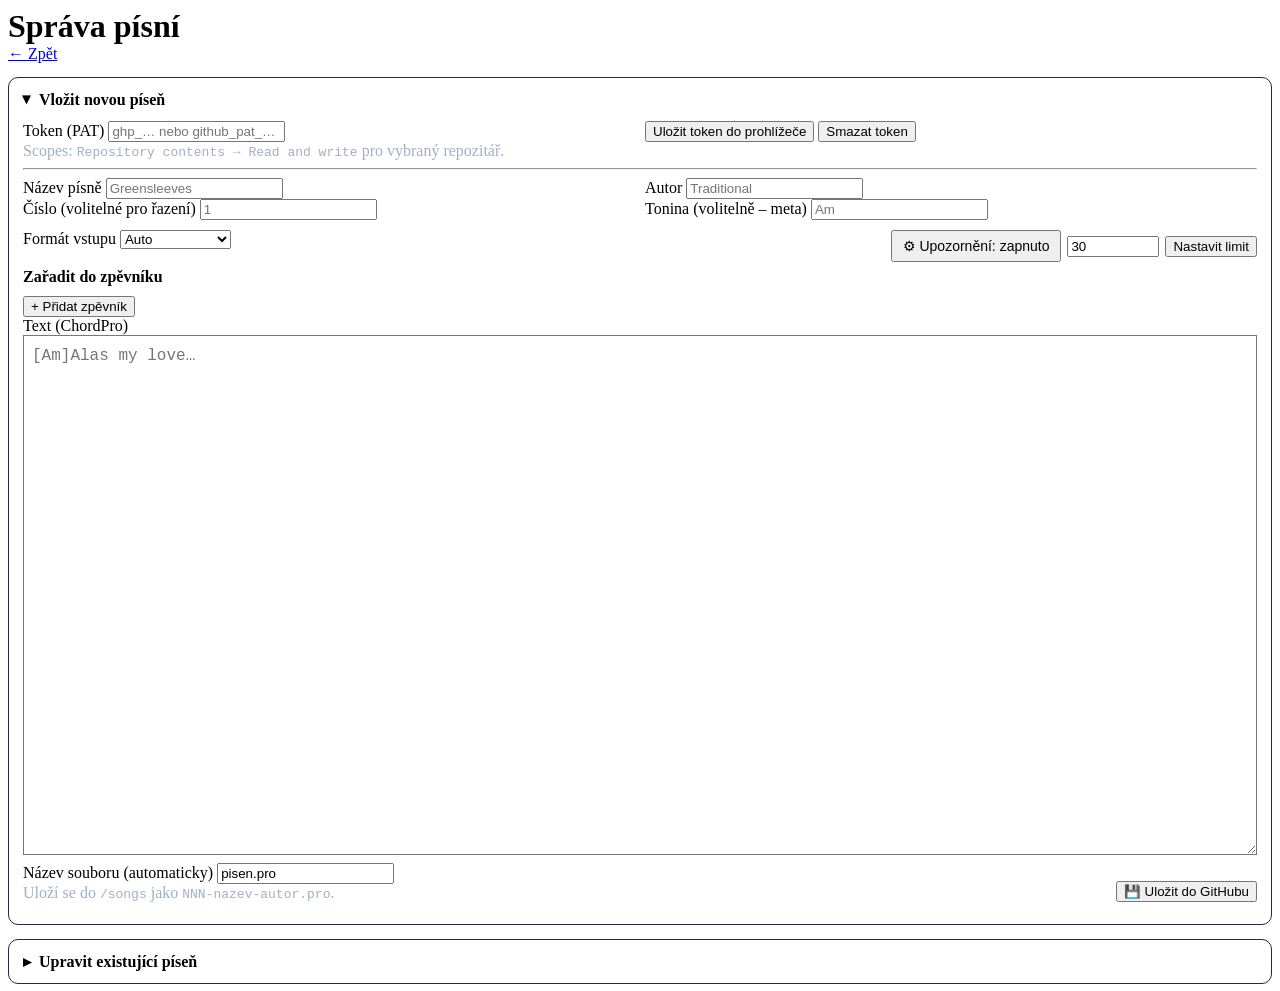
==== admin.html @ 29ba1ffc "Update admin.html" ====
<!doctype html>
<html lang="cs">
<head>
<meta charset="utf-8" />
<meta name="viewport" content="width=device-width, initial-scale=1" />
<title>Správa písní</title>
<link rel="stylesheet" href="/zpjevnicek/assets/style.css" />
<link rel="manifest" href="/zpjevnicek/manifest.webmanifest" />
<meta name="theme-color" content="#0f1729" />
<link rel="apple-touch-icon" href="/zpjevnicek/assets/icons/icon-192.png" />
<meta name="apple-mobile-web-app-capable" content="yes" />
<meta name="apple-mobile-web-app-title" content="Zpjěvníček" />

<style>
  .grid{display:grid;gap:10px}
  .two{grid-template-columns:1fr 1fr}
  .full{grid-column:1 / -1;}
  .note{color:#9fb0c7}
  .ok{color:#22c55e}
  .danger{background:#2b1b1b;border:1px solid #7f1d1d}
  .ghost{background:transparent;border:1px solid #273142}
  .list .item .muted{color:#9fb0c7}

  /* ---------- Editor s podtržením dlouhých řádků (mirror-based) ---------- */
  .editor, .editor textarea, .editor .marks, .editor .mirror{
    --ed-font: ui-monospace, SFMono-Regular, Menlo, monospace;
    --ed-size: 16px; --ed-line: 24px; --ed-pad: 8px;
    font-family: var(--ed-font); font-size: var(--ed-size); line-height: var(--ed-line);
    box-sizing: border-box; tab-size: 4;
  }
  .editor{ position:relative; overflow:hidden; }
  .editor textarea{
    width:100%; min-height:520px; resize:vertical; background:transparent; color:#fff;
    position:relative; z-index:1; padding: var(--ed-pad);
  }
  .marks{ position:absolute; inset:0; z-index:2; pointer-events:none; overflow:hidden; padding: var(--ed-pad); }
  .marks-content{ position:relative; min-height:100%; will-change: transform; }
  .mirror{ position:absolute; inset:0; padding: var(--ed-pad); white-space:pre-wrap; overflow-wrap:anywhere; visibility:hidden; z-index:-1; }
  .mark{ position:absolute; left:0; right:0; height:2px; background:#ef4444; border-radius:1px; }

  /* Ovládací prvky */
  #toggleMarks{ align-self:end; justify-self:end; padding:6px 10px; font-size:14px; }
  .limitCtl{ display:flex; gap:6px; align-items:center; justify-content:flex-end; }
  #limitVal{ width:84px; }

  /* ---------- Collapsibles ---------- */
  details.accordion{ border:1px solid #1f2b46; border-radius:10px; padding:0; margin-top:14px; background:var(--card); }
  details.accordion > summary{ list-style:none; cursor:pointer; padding:12px 14px; font-weight:600; display:flex; align-items:center; gap:8px; user-select:none; }
  details.accordion > summary::before{ content: '▸'; transition: transform .15s ease; display:inline-block; }
  details.accordion[open] > summary::before{ transform: rotate(90deg); }
  details.accordion .accordion-body{ padding: 0 14px 14px; }
  details.accordion .accordion-body > .card{ margin-top:12px; }
  details.accordion .accordion-body > .card:first-child{ margin-top:0; }

  /* ---------- Zpěvníky UI ---------- */
  .songbooks{ display:flex; flex-direction:column; gap:8px; }
  .songbook-row{ display:grid; grid-template-columns: 1fr 130px 40px; gap:8px; align-items:end; }
  .songbook-row input[type="number"]{ width:100%; }
  .songbook-row button{ height:36px; }
  .row-actions{ display:flex; gap:6px; }
  .chips{ display:flex; flex-wrap:wrap; gap:6px; }
  .chip{ padding:4px 8px; border:1px solid #273142; border-radius:999px; }
</style>
</head>

<body>
<div class="container">
  <div class="header">
    <h1 style="margin:0">Správa písní</h1>
    <a href="index.html">← Zpět</a>
  </div>

  <!-- ========== SEKCE 1: VLOŽIT NOVOU PÍSEŇ (COLLAPSIBLE) ========== -->
  <details class="accordion" open>
    <summary>Vložit novou píseň</summary>
    <div class="accordion-body">
      <div class="card">
        <div class="grid two">
          <label>Token (PAT)
            <input id="token" placeholder="ghp_… nebo github_pat_…" />
            <div class="note">Scopes: <code>Repository contents → Read and write</code> pro vybraný repozitář.</div>
          </label>
          <div>
            <button id="saveToken">Uložit token do prohlížeče</button>
            <button id="clearToken">Smazat token</button>
          </div>
        </div>

        <hr class="sep"/>

        <div class="grid two">
          <label>Název písně
            <input id="title" placeholder="Greensleeves" />
          </label>
          <label>Autor
            <input id="artist" placeholder="Traditional" />
          </label>
        </div>

        <div class="grid two">
          <label>Číslo (volitelné pro řazení)
            <input id="number" type="number" min="1" step="1" placeholder="1" />
          </label>
          <label>Tonina (volitelně – meta)
            <input id="key" placeholder="Am" />
          </label>
          <label>Formát vstupu
            <select id="fmt">
              <option value="auto" selected>Auto</option>
              <option value="chordpro">ChordPro</option>
              <option value="ug">Ultimate Guitar</option>
            </select>
          </label>
          <div class="limitCtl">
            <button id="toggleMarks">⚙ Upozornění: zapnuto</button>
            <input id="limitVal" type="number" min="10" max="200" step="1" />
            <button id="applyLimit" title="Nastavit hranici znaků">Nastavit limit</button>
          </div>
        </div>

        <!-- NOVÁ SEKCE: Zpěvníky pro NOVOU píseň -->
        <div class="full">
          <label style="display:block;margin:6px 0 4px;font-weight:600;">Zařadit do zpěvníku</label>
          <div class="songbooks" id="sbNewList"></div>
          <div class="row-actions" style="margin-top:6px;">
            <button id="sbNewAdd">+ Přidat zpěvník</button>
            <div class="chips note" id="sbNewHint"></div>
          </div>
          <!-- datalist pro našeptání existujících -->
          <datalist id="songbooksAll"></datalist>
        </div>

        <label class="full">Text (ChordPro)
          <div class="editor">
            <div id="marks" class="marks"><div id="marksContent" class="marks-content"></div></div>
            <textarea id="body" placeholder="[Am]Alas my love…"></textarea>
            <div id="mirror" class="mirror" aria-hidden="true"></div>
          </div>
        </label>

        <div class="grid two">
          <label>Název souboru (automaticky)
            <input id="filename" readonly />
            <div class="note">Uloží se do <code>/songs</code> jako <code>NNN-nazev-autor.pro</code>.</div>
          </label>
          <div style="display:flex;gap:8px;align-items:end;justify-content:flex-end">
            <button id="saveBtn">💾 Uložit do GitHubu</button>
          </div>
        </div>

        <div id="status" class="note" style="margin-top:8px"></div>
      </div>
    </div>
  </details>

  <!-- ========== SEKCE 2: UPRAVIT / SMAZAT PÍSEŇ (COLLAPSIBLE) ========== -->
  <details class="accordion">
    <summary>Upravit existující píseň</summary>
    <div class="accordion-body">
      <div class="card">
        <h2 style="margin:0 0 8px">Upravit existující píseň</h2>

        <div class="grid two">
          <label>Vyhledat (název nebo číslo)
            <input id="editSearch" placeholder="např. 'Greensleeves' nebo 12" />
          </label>
          <div style="align-self:end;justify-self:end">
            <button id="reloadIndex">↻ Načíst seznam písní</button>
          </div>
        </div>
        <div id="editResults" class="list" style="margin-top:8px"></div>

        <hr class="sep"/>

        <div class="grid two">
          <label>Název písně
            <input id="eTitle" />
          </label>
          <label>Autor
            <input id="eArtist" />
          </label>
        </div>

        <div class="grid two">
          <label>Číslo (volitelné)
            <input id="eNumber" type="number" min="1" step="1" />
          </label>
          <label>Tonina (meta)
            <input id="eKey" placeholder="Am" />
          </label>
        </div>

        <!-- NOVÁ SEKCE: Zpěvníky pro EDIT -->
        <div class="full">
          <label style="display:block;margin:6px 0 4px;font-weight:600;">Zařazení ve zpěvnících</label>
          <div class="songbooks" id="sbEditList"></div>
          <div class="row-actions" style="margin-top:6px;">
            <button id="sbEditAdd">+ Přidat zpěvník</button>
            <div class="chips note" id="sbEditHint"></div>
          </div>
        </div>

        <label class="full">Text (ChordPro)
          <div class="editor">
            <div id="editMarks" class="marks"><div id="editMarksContent" class="marks-content"></div></div>
            <textarea id="editBody" placeholder="[Am]Alas my love…"></textarea>
            <div id="editMirror" class="mirror" aria-hidden="true"></div>
          </div>
        </label>

        <div class="grid two">
          <label>Cesta v repozitáři
            <input id="editPath" readonly />
            <div class="note">Soubor se nepřejmenovává (zůstává původní). Pro přejmenování ulož novou píseň a starou případně smaž.</div>
          </label>
          <div style="display:flex;gap:8px;align-items:end;justify-content:flex-end">
            <button id="saveEditBtn">💾 Uložit změny</button>
            <button id="deleteEditBtn" class="danger">🗑 Smazat píseň</button>
          </div>
        </div>

        <div id="editStatus" class="note" style="margin-top:8px"></div>
      </div>
    </div>
  </details>
</div>

<script>
/* --------------------------- Pomocné elementy --------------------------- */
const qs = s => document.querySelector(s);
const statusEl = qs('#status');
const titleEl = qs('#title');
const artistEl = qs('#artist');
const numberEl = qs('#number');
const keyEl = qs('#key');
const bodyEl = qs('#body');
const filenameEl = qs('#filename');

const marksEl = document.getElementById('marks');
const marksContentEl = document.getElementById('marksContent');
const mirrorEl = document.getElementById('mirror');
const toggleMarksBtn = document.getElementById('toggleMarks');
const limitInput = document.getElementById('limitVal');
const applyLimitBtn = document.getElementById('applyLimit');

let rowLimit = Number(localStorage.getItem('row_limit') || '30');
limitInput.value = rowLimit;

const CHORD_BRACKETS_RE = /\[[^\]]*]/g;
let marksEnabled = true;

function slug(s){
  return (s||'').toLowerCase()
    .normalize('NFKD').replace(/[\u0300-\u036f]/g,'')
    .replace(/[^a-z0-9]+/g,'-').replace(/(^-|-$)/g,'');
}
function b64utf8(str){ return btoa(unescape(encodeURIComponent(str))); }
function status(msg, ok=false){
  statusEl.textContent = msg;
  statusEl.className = 'note' + (ok?' ok':'');
}
function computeFilename(){
  const n = numberEl.value ? String(numberEl.value).padStart(3,'0')+'-' : '';
  const t = slug(titleEl.value||'pisen');
  const a = slug(artistEl.value||'');
  filenameEl.value = `${n}${t}${a?'-'+a:''}.pro`;
}
['input','change'].forEach(ev=>{
  titleEl.addEventListener(ev, computeFilename);
  artistEl.addEventListener(ev, computeFilename);
  numberEl.addEventListener(ev, computeFilename);
});
computeFilename();

// token storage
const tokenEl = qs('#token');
const saved = localStorage.getItem('gh_pat');
if(saved) tokenEl.value = saved;
qs('#saveToken').onclick = ()=>{ localStorage.setItem('gh_pat', tokenEl.value.trim()); status('Token uložen.', true); };
qs('#clearToken').onclick = ()=>{ localStorage.removeItem('gh_pat'); tokenEl.value=''; status('Token smazán.', true); };

function detectRepo(){
  const host = location.host;
  const parts = location.pathname.split('/').filter(Boolean);
  const repo = parts.length? parts[0] : '';
  const user = host.includes('github.io') ? host.split('.')[0] : '';
  return {user, repo};
}

/* --------------------- zvýraznění dlouhých řádků ---------------------- */
function escapeHtml(s){ return s.replace(/[&<>]/g, m => ({'&':'&amp;','<':'&lt;','>':'&gt;'}[m])); }
function rebuildMarks(){
  if (!marksEnabled) {
    marksContentEl.innerHTML = '';
    marksContentEl.style.height = '0px';
    marksEl.style.display = 'none';
    return;
  }
  marksEl.style.display = '';
  const text = bodyEl.value.replace(/\r/g,'');
  const lines = text.split('\n');

  mirrorEl.innerHTML = '';
  for (let i=0;i<lines.length;i++){
    const span = document.createElement('span');
    span.className = 'line';
    span.innerHTML = lines[i].length ? escapeHtml(lines[i]) : ' ';
    mirrorEl.appendChild(span);
    if (i < lines.length-1) mirrorEl.appendChild(document.createElement('br'));
  }

  const overIdx = new Set();
  lines.forEach((L, i)=>{
    const visible = L.replace(CHORD_BRACKETS_RE, '');
    if (visible.length > rowLimit) overIdx.add(i);
  });

  marksContentEl.innerHTML = '';
  marksContentEl.style.height = mirrorEl.scrollHeight + 'px';
  const spans = mirrorEl.querySelectorAll('.line');
  spans.forEach((span, i)=>{
    if (!overIdx.has(i)) return;
    const top = span.offsetTop + span.offsetHeight - 2;
    const mark = document.createElement('div');
    mark.className = 'mark';
    mark.style.top = top + 'px';
    marksContentEl.appendChild(mark);
  });
}
bodyEl.addEventListener('scroll', ()=>{
  marksContentEl.style.transform = `translate(${-bodyEl.scrollLeft}px, ${-bodyEl.scrollTop}px)`;
  mirrorEl.scrollTop = bodyEl.scrollTop;
  mirrorEl.scrollLeft = bodyEl.scrollLeft;
});
['input','change','keyup'].forEach(ev => bodyEl.addEventListener(ev, rebuildMarks));
window.addEventListener('resize', rebuildMarks);
rebuildMarks();

toggleMarksBtn.addEventListener('click', ()=>{
  marksEnabled = !marksEnabled;
  toggleMarksBtn.textContent = marksEnabled ? '⚙ Upozornění: zapnuto' : '⚙ Upozornění: vypnuto';
  rebuildMarks();
});
applyLimitBtn.addEventListener('click', ()=>{
  const v = Number(limitInput.value);
  if (!Number.isFinite(v) || v < 1) return;
  rowLimit = v;
  localStorage.setItem('row_limit', String(rowLimit));
  rebuildMarks();
});

/* -------------------------- UG → ChordPro -------------------------- */
const CHORD_RE = /^(?:[A-H](?:#|b)?)(?:(?:maj|min|dim|aug|sus[24]?|add\d+|m|mi|moll|dur)(?:\d+)?)?(?:\d+)?(?:\/[A-H](?:#|b)?)?$/i;
function isChordishToken(tok) {
  if (!tok) return false;
  if (CHORD_RE.test(tok)) return true;
  if (/^[A-H]$/i.test(tok)) return true;
  if (/^\d{1,2}$/.test(tok)) return true;
  if (/^(N\.C\.|NC|x)$/i.test(tok)) return true;
  return false;
}
function looksLikeTab(line) {
  const t = line.trim();
  if (/^[eBGDAE]\|[-x\ds\s|]+$/.test(t)) return true;
  if (/-{3,}/.test(t)) return true;
  return false;
}
function isChordLine(line) {
  if (!line || !line.trim()) return false;
  if (looksLikeTab(line)) return false;
  const hasLongSpaces = / {2,}/.test(line);
  const rawParts = line.trim().split(/\s+/);
  let chordy = 0, ostatni = 0, totalLen = 0;
  for (const p of rawParts) {
    const clean = p.replace(/[|()·•.\u00B7]+/g, '').replace(/^-+|-+$/g, '');
    if (!clean) continue;
    totalLen += clean.length;
    if (isChordishToken(clean)) chordy++; else ostatni++;
  }
  if (chordy === 0) return false;
  const ratioOK = (ostatni === 0) || (chordy/(chordy+ostatni) >= 0.8);
  const avgLen = totalLen / Math.max(1,(chordy+ostatni));
  return ratioOK && (hasLongSpaces || avgLen <= 3);
}
function mergeChordAndLyrics(chordsLine, lyricLine){
  const pos = [];
  let i = 0;
  while (i < chordsLine.length){
    while (i < chordsLine.length && chordsLine[i] === ' ') i++;
    if (i >= chordsLine.length) break;
    const start = i;
    while (i < chordsLine.length && chordsLine[i] !== ' ') i++;
    const token = chordsLine.slice(start, i).replace(/[|()\-·•.]+/g, '');
    if (CHORD_RE.test(token)) pos.push({col:start, chord:token});
  }
  if (!pos.length) return lyricLine;
  let out = lyricLine;
  pos.sort((a,b)=>b.col-a.col).forEach(p=>{
    const idx = Math.min(Math.max(p.col, 0), out.length);
    out = out.slice(0, idx) + `[${p.chord}]` + out.slice(idx);
  });
  return out;
}
function ugToChordPro(text){
  let t = text.replace(/\r/g,'');
  t = t.replace(/\[ch\]\s*([^\[]+?)\s*\[\/ch\]/gi, (_m, g1) => `[${g1.trim()}]`);
  const lines = t.split('\n');
  const out = [];
  for (let i = 0; i < lines.length; i++){
    const L = lines[i];
    const sec = L.match(/^\s*(?:\[(verse|chorus|bridge|intro|outro|solo)\]|\((verse|chorus|bridge|intro|outro|solo)\))\s*$/i);
    if (sec) { out.push(`{comment: ${(sec[1]||sec[2]).toLowerCase()}}`); continue; }
    if (isChordLine(L) && i+1 < lines.length){
      out.push( mergeChordAndLyrics(L, lines[i+1] || '') );
      i++;
      continue;
    }
    out.push(L);
  }
  const compact=[]; let prevEmpty=false;
  for (const r of out){
    const empty=!r.trim();
    if (empty && prevEmpty) continue;
    compact.push(r);
    prevEmpty=empty;
  }
  return compact.join('\n');
}

/* ================== ZPĚVNÍKY – opakovatelné řádky ================== */
const sbNewList = document.getElementById('sbNewList');
const sbEditList = document.getElementById('sbEditList');
const sbNewAddBtn = document.getElementById('sbNewAdd');
const sbEditAddBtn = document.getElementById('sbEditAdd');
const sbNewHint = document.getElementById('sbNewHint');
const sbEditHint = document.getElementById('sbEditHint');
const datalistAll = document.getElementById('songbooksAll');

let ALL_SONGBOOKS = []; // naplní se ze songs.json (pokud obsahuje 'songbooks')

function renderSongbookRow(container, name='', num=''){
  const row = document.createElement('div');
  row.className = 'songbook-row';
  row.innerHTML = `
    <div>
      <input list="songbooksAll" class="sb-name" placeholder="Název zpěvníku" value="${escapeHtml(name)}" />
    </div>
    <div>
      <input class="sb-num" type="number" min="1" step="1" placeholder="číslo" value="${escapeHtml(String(num||''))}">
    </div>
    <div>
      <button type="button" class="ghost sb-del" title="Odebrat řádek">✕</button>
    </div>`;
  row.querySelector('.sb-del').onclick = ()=> container.removeChild(row);
  container.appendChild(row);
}
sbNewAddBtn.onclick = ()=> renderSongbookRow(sbNewList,'','');
sbEditAddBtn.onclick = ()=> renderSongbookRow(sbEditList,'','');

function collectSongbooks(container){
  const list = [];
  container.querySelectorAll('.songbook-row').forEach(row=>{
    const name = row.querySelector('.sb-name')?.value.trim();
    const num  = row.querySelector('.sb-num')?.value.trim();
    if (name && num) list.push({ name, number: Number(num) });
  });
  return list;
}
function setSongbookHint(el, arr){
  if (!arr || !arr.length){ el.innerHTML = ''; return; }
  el.innerHTML = arr.map(s=>`<span class="chip">${escapeHtml(s.name)} · ${escapeHtml(String(s.number))}</span>`).join('');
}
function fillDatalist(){
  datalistAll.innerHTML = Array.from(new Set(ALL_SONGBOOKS.map(s=>s.name)))
    .sort((a,b)=>a.localeCompare(b,'cs'))
    .map(n=>`<option value="${escapeHtml(n)}"></option>`).join('');
}

/* --------------------- SAVE – NOVÁ PÍSEŇ --------------------- */
document.getElementById('saveBtn').onclick = async () => {
  try {
    const { user, repo } = detectRepo();
    if (!user || !repo) return status('Nepodařilo se odvodit user/repo z URL. Ulož soubor ručně přes GitHub UI.');
    const token = (qs('#token').value || '').trim();
    if (!token) return status('Vlož prosím PAT token.');
    if (!titleEl.value.trim()) return status('Doplň název písně.');

    // vstupní text -> případně převod z UG
    let textBody = bodyEl.value.replace(/\r/g,'');
    const fmtSel = (document.getElementById('fmt')?.value) || 'auto';
    const looksUG = /\[ch\]/i.test(textBody) || textBody.split('\n').some(isChordLine);
    if (fmtSel === 'ug' || (fmtSel === 'auto' && looksUG)) textBody = ugToChordPro(textBody);

    // meta + songbooks -> ChordPro
    const lines = [];
    lines.push(`{title: ${titleEl.value.trim()}}`);
    if (artistEl.value.trim()) lines.push(`{artist: ${artistEl.value.trim()}}`);
    if (keyEl.value.trim())    lines.push(`{key: ${keyEl.value.trim()}}`);

    const sbArr = collectSongbooks(sbNewList);
    setSongbookHint(sbNewHint, sbArr);
for (const sb of sbArr){
  lines.push(`{book: ${sb.name} = ${sb.number}}`);
}


    lines.push('');
    lines.push(textBody);
    const content = lines.join('\n');

    const filename = filenameEl.value || 'pisen.pro';
    const path = `songs/${filename}`;

    status('Ukládám…');
    const putRes = await fetch(`https://api.github.com/repos/${user}/${repo}/contents/${encodeURIComponent(path)}`, {
      method: 'PUT',
      headers: { 'Authorization': `Bearer ${token}`, 'Accept': 'application/vnd.github+json' },
      body: JSON.stringify({
        message: `feat(song): add ${titleEl.value.trim()}`,
        content: b64utf8(content),
        branch: 'main'
      })
    });
    if (!putRes.ok){
      const t = await putRes.text();
      throw new Error(`GitHub API ${putRes.status}: ${t}`);
    }
    status('Hotovo! Soubor uložen do /songs.', true);

    // pokus o update data/songs.json (není-li generováno automaticky)
    await tryUpdateSongsJson({user,repo,token}, {
      file: path,
      title: titleEl.value.trim(),
      author: artistEl.value.trim(),
      number: numberEl.value ? Number(numberEl.value) : null,
      songbooks: sbArr
    });

  } catch(e){
    console.error(e);
    status('Chyba: ' + e.message);
  }
};

/* ====================== ÚPRAVY / DELETE – LOGIKA ====================== */
const editStatusEl = document.getElementById('editStatus');
function estatus(msg, ok=false){ editStatusEl.textContent = msg; editStatusEl.className = 'note' + (ok ? ' ok' : ''); }

const editSearchEl = document.getElementById('editSearch');
const editResultsEl = document.getElementById('editResults');
const eTitleEl = document.getElementById('eTitle');
const eArtistEl = document.getElementById('eArtist');
const eNumberEl = document.getElementById('eNumber');
const eKeyEl = document.getElementById('eKey');
const editBodyEl = document.getElementById('editBody');
const editPathEl = document.getElementById('editPath');
const saveEditBtn = document.getElementById('saveEditBtn');
const deleteEditBtn= document.getElementById('deleteEditBtn');
const reloadIndexBtn = document.getElementById('reloadIndex');

const editMarksEl = document.getElementById('editMarks');
const editMarksContentEl = document.getElementById('editMarksContent');
const editMirrorEl = document.getElementById('editMirror');
let SONG_INDEX_DATA = [];
let EDIT_SELECTED = null;
let editMarksEnabled = true;
let rowLimitEdit = Number(localStorage.getItem('row_limit') || '30');

async function loadSongsIndex(){
  try{
    const res = await fetch('data/songs.json', { cache: 'no-store' });
    if (!res.ok) throw new Error('Nelze načíst data/songs.json');
    SONG_INDEX_DATA = await res.json();

    // sběr seznamu zpěvníků (pokud už jsou v JSONu)
const acc = [];
for (const it of SONG_INDEX_DATA){
  // nový formát: books jako objekt { "Název": číslo, ... }
  if (it && it.books && typeof it.books === 'object'){
    for (const k of Object.keys(it.books)){
      acc.push({ name: k, number: it.books[k] });
    }
  }
  // zpětná kompatibilita: staré pole songbooks
  if (Array.isArray(it.songbooks)){
    for (const sb of it.songbooks){
      if (sb && sb.name) acc.push({name: sb.name, number: sb.number});
    }
  }
}
ALL_SONGBOOKS = acc;
fillDatalist();


    estatus('Seznam písní načten.', true);
  }catch(e){
    console.error(e);
    estatus('Chyba při načítání seznamu písní: ' + e.message);
  }
}
function searchSongs(q){
  if(!SONG_INDEX_DATA || !SONG_INDEX_DATA.length) return [];
  const s = (q||'').toLowerCase().trim();
  if(!s) return [];
  const asNum = Number(s);
  return SONG_INDEX_DATA.filter(item=>{
    const titleHit = (item.title||'').toLowerCase().includes(s);
    const numberHit = Number.isFinite(asNum) && ( (item.number|0) === asNum );
    return titleHit || numberHit;
  }).slice(0, 20);
}
function renderEditResults(list){
  if(!list.length){
    editResultsEl.innerHTML = '<div class="note">Nenalezeno.</div>';
    return;
  }
  editResultsEl.innerHTML = list.map(it=>{
    const num = (it.number!=null && it.number!=='') ? `${it.number} · ` : '';
    const author = it.author ? ` — <span class="muted">${it.author}</span>` : '';
    return `
    <div class="item" style="display:flex;justify-content:space-between;align-items:center;padding:6px 0;border-bottom:1px solid #1f2b46">
      <div>
        <div><b>${num}${it.title}</b>${author}</div>
        <div class="note" style="font-size:12px">${it.file || ''}</div>
      </div>
      <div><button class="ghost" data-load="${encodeURIComponent(it.id || it.file || it.title)}">Načíst</button></div>
    </div>`;
  }).join('');
  editResultsEl.querySelectorAll('button[data-load]').forEach(btn=>{
    btn.onclick = ()=>{
      const id = decodeURIComponent(btn.getAttribute('data-load'));
      const found = SONG_INDEX_DATA.find(s=> (s.id===id) || (s.file===id) || (s.title===id) );
      if(found) loadSongForEdit(found);
    };
  });
}
function parseChordProMetaAndBody(text){
  const lines = text.replace(/\r/g,'').split('\n');
  const meta = {};
  const body = [];
  const songbooks = []; // interně stále používáme pole {name, number}

  for(const L of lines){
    const m = L.match(/^\{(\w+)\s*:\s*(.*?)\s*\}$/);
    if (m){
      const key = m[1].toLowerCase();
      const val = m[2];

      if (key === 'book') {
        // nový formát: {book: Název = Číslo}
        const parts = val.split('=');
        const name = (parts[0]||'').trim();
        const num  = Number((parts[1]||'').trim());
        if (name && Number.isFinite(num)) songbooks.push({name, number:num});
      } else if (key === 'songbook') {
        // zpětná kompatibilita: {songbook: Název|Číslo}
        const tt = val.split('|');
        const name = (tt[0]||'').trim();
        const num  = Number((tt[1]||'').trim());
        if (name && Number.isFinite(num)) songbooks.push({name, number:num});
      } else {
        meta[key] = val;
      }
    } else {
      body.push(L);
    }
  }
  while(body.length && !body[0].trim()) body.shift();
  while(body.length && !body[body.length-1].trim()) body.pop();
  return { meta, body: body.join('\n'), songbooks };
}

async function loadSongForEdit(item){
  try{
    EDIT_SELECTED = item;
    estatus('Načítám soubor…');
    const res = await fetch(item.file, { cache: 'no-store' });
    if(!res.ok) throw new Error('Soubor nelze načíst: ' + item.file);
    const txt = await res.text();
    const { meta, body, songbooks } = parseChordProMetaAndBody(txt);

    eTitleEl.value = meta.title || item.title || '';
    eArtistEl.value = meta.artist || item.author || '';
    eNumberEl.value = Number.isFinite(+item.number) ? String(item.number) : (meta.number||'');
    eKeyEl.value = meta.key || '';
    editBodyEl.value = body;

    // zpěvníky – předvyplnit (z .pro má přednost)
    sbEditList.innerHTML = '';
   let sbSrc = (songbooks && songbooks.length) ? songbooks : [];
if (!sbSrc.length && item && item.books && typeof item.books === 'object'){
  sbSrc = Object.keys(item.books).map(name => ({ name, number: item.books[name] }));
}
if (!sbSrc.length && Array.isArray(item.songbooks)){
  sbSrc = item.songbooks;
}

    if (sbSrc.length){
      for (const s of sbSrc) renderSongbookRow(sbEditList, s.name, s.number);
    } else {
      // prázdný jeden řádek pro snadný start
      renderSongbookRow(sbEditList,'','');
    }
    setSongbookHint(sbEditHint, sbSrc);

    const path = (item.file && item.file.startsWith('songs/')) ? item.file : `songs/${(item.file||'').split('/').pop()}`;
    editPathEl.value = path;

    rebuildEditMarks();
    estatus('Soubor načten.', true);
  }catch(e){
    console.error(e);
    estatus('Chyba: ' + e.message);
  }
}
function buildChordProFromEditor(){
  const lines = [];
  if (eTitleEl.value.trim()) lines.push(`{title: ${eTitleEl.value.trim()}}`);
  if (eArtistEl.value.trim()) lines.push(`{artist: ${eArtistEl.value.trim()}}`);
  if (eKeyEl.value.trim())    lines.push(`{key: ${eKeyEl.value.trim()}}`);

  const sbArr = collectSongbooks(sbEditList);
  setSongbookHint(sbEditHint, sbArr);
 for (const sb of sbArr){
  lines.push(`{book: ${sb.name} = ${sb.number}}`);
}


  lines.push('');
  let body = editBodyEl.value.replace(/\r/g,'');
  lines.push(body);
  return { text: lines.join('\n'), songbooks: sbArr };
}

async function saveEditedSong(){
  try{
    if(!EDIT_SELECTED) return estatus('Nejprve vyber a načti píseň ze seznamu.');
    const { user, repo } = detectRepo();
    if (!user || !repo) return estatus('Nepodařilo se odvodit user/repo z URL.');
    const token = (document.querySelector('#token')?.value || localStorage.getItem('gh_pat') || '').trim();
    if (!token) return estatus('Chybí PAT token (zadej nahoře).');

    const path = editPathEl.value.trim();
    if (!path) return estatus('Chybí cesta k souboru.');

    estatus('Zjišťuji sha…');
    const metaRes = await fetch(`https://api.github.com/repos/${user}/${repo}/contents/${encodeURIComponent(path)}`, {
      headers: { 'Authorization': `Bearer ${token}`, 'Accept': 'application/vnd.github+json' }
    });
    if(!metaRes.ok){
      const t = await metaRes.text();
      throw new Error(`GitHub API (get sha) ${metaRes.status}: ${t}`);
    }
    const metaJson = await metaRes.json();
    const sha = metaJson.sha;

    const built = buildChordProFromEditor();

    estatus('Ukládám změny…');
    const putRes = await fetch(`https://api.github.com/repos/${user}/${repo}/contents/${encodeURIComponent(path)}`, {
      method: 'PUT',
      headers: { 'Authorization': `Bearer ${token}`, 'Accept': 'application/vnd.github+json' },
      body: JSON.stringify({
        message: `chore(song): edit ${eTitleEl.value.trim() || EDIT_SELECTED.title || path}`,
        content: b64utf8(built.text),
        branch: 'main',
        sha
      })
    });
    if(!putRes.ok){
      const t = await putRes.text();
      throw new Error(`GitHub API (save) ${putRes.status}: ${t}`);
    }
    estatus('Hotovo! Změny uloženy.', true);

    // pokus o update data/songs.json
    await tryUpdateSongsJson({user,repo,token}, {
      file: path,
      title: eTitleEl.value.trim(),
      author: eArtistEl.value.trim(),
      number: eNumberEl.value ? Number(eNumberEl.value) : null,
      songbooks: built.songbooks
    });

  }catch(e){
    console.error(e);
    estatus('Chyba: ' + e.message);
  }
}
async function deleteEditedSong(){
  try{
    if(!EDIT_SELECTED) return estatus('Nejprve vyber a načti píseň ze seznamu.');
    const { user, repo } = detectRepo();
    if (!user || !repo) return estatus('Nepodařilo se odvodit user/repo z URL.');
    const token = (document.querySelector('#token')?.value || localStorage.getItem('gh_pat') || '').trim();
    if (!token) return estatus('Chybí PAT token (zadej nahoře).');

    const path = editPathEl.value.trim();
    if (!path) return estatus('Chybí cesta k souboru.');

    const titleForConfirm = eTitleEl.value.trim() || EDIT_SELECTED.title || path;
    if (!confirm(`Opravdu smazat píseň: "${titleForConfirm}"?\nTento krok vytvoří commit smazání v repozitáři.`)){ return; }

    estatus('Zjišťuji sha pro smazání…');
    const metaRes = await fetch(`https://api.github.com/repos/${user}/${repo}/contents/${encodeURIComponent(path)}`, {
      headers: { 'Authorization': `Bearer ${token}`, 'Accept': 'application/vnd.github+json' }
    });
    if(!metaRes.ok){
      const t = await metaRes.text();
      throw new Error(`GitHub API (get sha) ${metaRes.status}: ${t}`);
    }
    const metaJson = await metaRes.json();
    const sha = metaJson.sha;

    estatus('Mažu soubor…');
    const delRes = await fetch(`https://api.github.com/repos/${user}/${repo}/contents/${encodeURIComponent(path)}`, {
      method: 'DELETE',
      headers: { 'Authorization': `Bearer ${token}`, 'Accept': 'application/vnd.github+json' },
      body: JSON.stringify({ message: `chore(song): delete ${titleForConfirm}`, sha, branch: 'main' })
    });
    if(!delRes.ok){
      const t = await delRes.text();
      throw new Error(`GitHub API (delete) ${delRes.status}: ${t}`);
    }

    EDIT_SELECTED = null;
    eTitleEl.value=''; eArtistEl.value=''; eNumberEl.value=''; eKeyEl.value='';
    editBodyEl.value=''; editPathEl.value='';
    sbEditList.innerHTML='';
    renderSongbookRow(sbEditList,'','');
    setSongbookHint(sbEditHint, []);

    rebuildEditMarks();
    estatus('Soubor byl smazán.', true);

    await loadSongsIndex();
    const q = editSearchEl.value;
    renderEditResults(searchSongs(q));
  }catch(e){
    console.error(e);
    estatus('Chyba: ' + e.message);
  }
}

/* ------------------- MARKS pro EDIT ------------------- */
function rebuildEditMarks(){
  if (!editMarksEnabled){
    editMarksContentEl.innerHTML = '';
    editMarksContentEl.style.height = '0px';
    editMarksEl.style.display = 'none';
    return;
  }
  editMarksEl.style.display = '';
  const text = editBodyEl.value.replace(/\r/g,'');
  const lines = text.split('\n');
  editMirrorEl.innerHTML = '';
  for (let i=0;i<lines.length;i++){
    const span = document.createElement('span');
    span.className = 'line';
    span.innerHTML = lines[i].length ? escapeHtml(lines[i]) : ' ';
    editMirrorEl.appendChild(span);
    if (i < lines.length-1) editMirrorEl.appendChild(document.createElement('br'));
  }
  const overIdx = new Set();
  lines.forEach((L, i)=>{
    const visible = L.replace(CHORD_BRACKETS_RE, '');
    if (visible.length > rowLimitEdit) overIdx.add(i);
  });
  editMarksContentEl.innerHTML = '';
  editMarksContentEl.style.height = editMirrorEl.scrollHeight + 'px';
  const spans = editMirrorEl.querySelectorAll('.line');
  spans.forEach((span, i)=>{
    if (!overIdx.has(i)) return;
    const top = span.offsetTop + span.offsetHeight - 2;
    const mark = document.createElement('div');
    mark.className = 'mark';
    mark.style.top = top + 'px';
    editMarksContentEl.appendChild(mark);
  });
}
editBodyEl.addEventListener('scroll', ()=>{
  editMarksContentEl.style.transform = `translate(${-editBodyEl.scrollLeft}px, ${-editBodyEl.scrollTop}px)`;
  editMirrorEl.scrollTop = editBodyEl.scrollTop;
  editMirrorEl.scrollLeft = editBodyEl.scrollLeft;
});
['input','change','keyup'].forEach(ev => editBodyEl.addEventListener(ev, rebuildEditMarks));
window.addEventListener('resize', rebuildEditMarks);

/* ------------------- Dráty UI (search) ------------------- */
let _searchTO=null;
editSearchEl.addEventListener('input', ()=>{
  clearTimeout(_searchTO);
  _searchTO = setTimeout(()=>{
    const q = editSearchEl.value;
    const res = searchSongs(q);
    renderEditResults(res);
  }, 120);
});
reloadIndexBtn.onclick = ()=> loadSongsIndex().then(()=>{
  const q = editSearchEl.value;
  renderEditResults(searchSongs(q));
});
saveEditBtn.onclick = saveEditedSong;
deleteEditBtn.onclick = deleteEditedSong;

/* ------------------- Načíst index při startu ------------------- */
loadSongsIndex();
function b64utf8_decode(b64){
  const bin = atob(b64.replace(/\n/g,''));
  const bytes = Uint8Array.from(bin, c => c.charCodeAt(0));
  return new TextDecoder('utf-8').decode(bytes);
}

/* ------------------- songs.json – update helper ------------------- */
async function tryUpdateSongsJson(ctx, patch){
  try{
    const path = 'data/songs.json';
    const getRes = await fetch(`https://api.github.com/repos/${ctx.user}/${ctx.repo}/contents/${encodeURIComponent(path)}`, {
      headers: { 'Authorization': `Bearer ${ctx.token}`, 'Accept': 'application/vnd.github+json' }
    });
    if (!getRes.ok) {
      console.warn('songs.json nedostupný nebo chráněný, přeskočeno.');
      return;
    }
    const json = await getRes.json();
    const sha = json.sha;
   const raw = b64utf8_decode(json.content);
    let arr = [];
    try{ arr = JSON.parse(raw); }catch(_){ arr = []; }

    const idx = arr.findIndex(x => x && x.file === patch.file);

    // připrav "books" jako objekt z interního pole {name, number}
    let booksObj = undefined;
    if (Array.isArray(patch.songbooks)){
      booksObj = {};
      for (const s of patch.songbooks){
        if (s && s.name && Number.isFinite(s.number)) booksObj[s.name] = s.number;
      }
    }

    if (idx >= 0){
      const prev = arr[idx];
      arr[idx] = {
        ...prev,
        id: patch.file,
        file: patch.file,
        title: patch.title || prev.title || '',
        author: patch.author || prev.author || '',
        number: (patch.number!=null) ? patch.number : (prev.number ?? null),
        type: prev.type || 'chordpro',
        // nový formát:
        books: (booksObj !== undefined) ? booksObj : (prev.books || prev.book || {})
      };
      // pro jistotu odstraníme staré pole:
      delete arr[idx].songbooks;
    } else {
      arr.push({
        id: patch.file,
        file: patch.file,
        title: patch.title || '',
        author: patch.author || '',
        number: (patch.number!=null) ? patch.number : null,
        type: 'chordpro',
        books: booksObj || {}
      });
    }

    const newContent = JSON.stringify(arr, null, 2);
    const putRes = await fetch(`https://api.github.com/repos/${ctx.user}/${ctx.repo}/contents/${encodeURIComponent(path)}`, {
      method: 'PUT',
      headers: { 'Authorization': `Bearer ${ctx.token}`, 'Accept': 'application/vnd.github+json' },
      body: JSON.stringify({
        message: `chore(index): update songs.json for ${patch.title || patch.file}`,
        content: b64utf8(newContent),
        branch: 'main',
        sha
      })
    });
    if (!putRes.ok){
      const t = await putRes.text();
      console.warn('Nepodařilo se zapsat songs.json:', t);
    }
  }catch(e){
    console.warn('songs.json update vynechán:', e.message);
  }
}

</script>

<script>
if ('serviceWorker' in navigator) {
  window.addEventListener('load', () => {
    navigator.serviceWorker.register('/zpjevnicek/sw.js', { scope: '/zpjevnicek/' })
      .then(r => console.log('Zpjěvníček SW scope:', r.scope))
      .catch(console.error);
  });
}
</script>
</body>
</html>
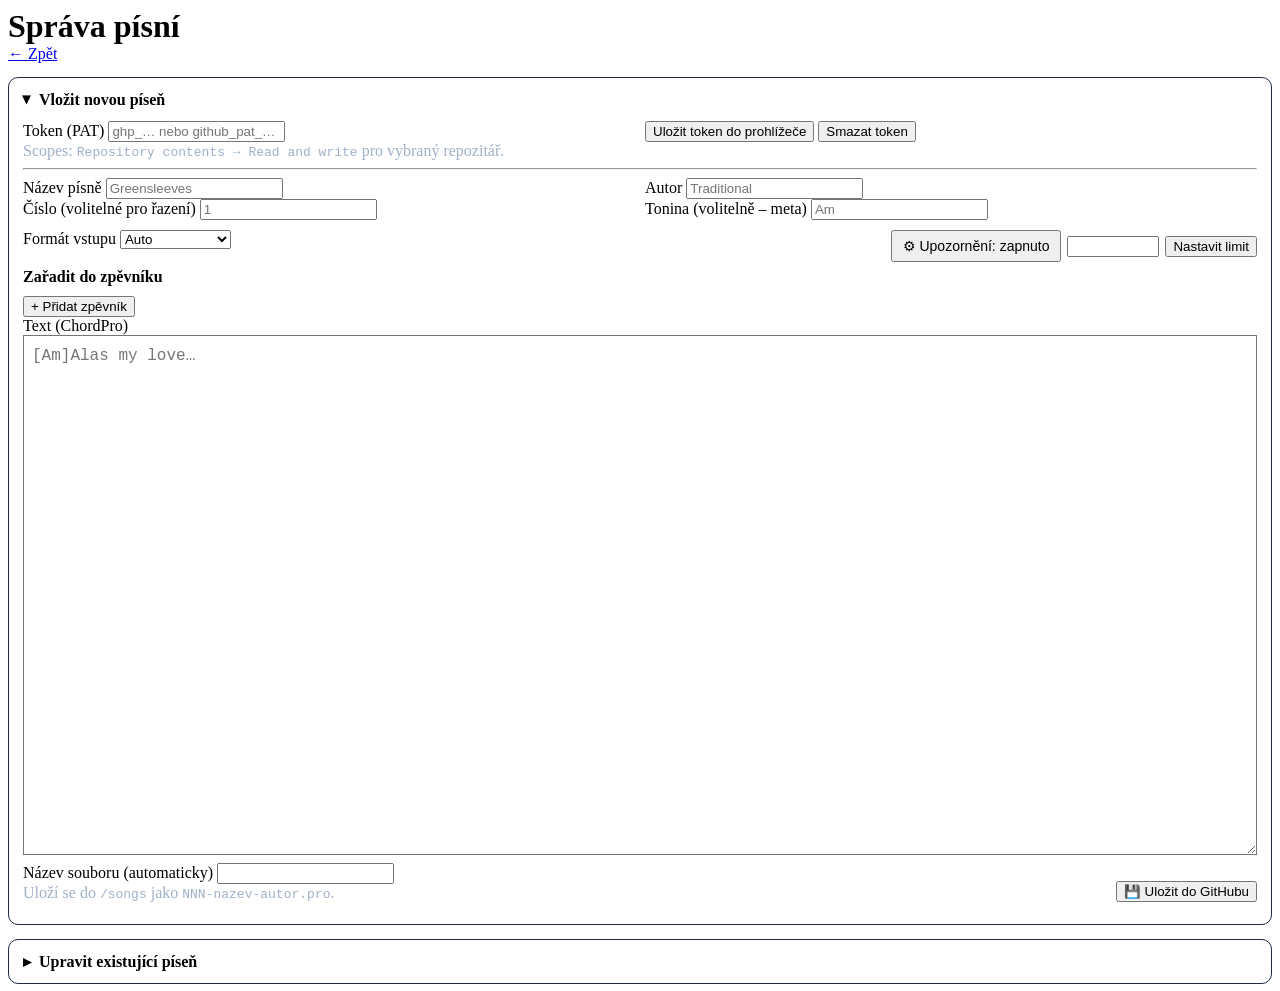
==== commit 57908858: "Update admin.html" ====
--- a/admin.html
+++ b/admin.html
@@ -941,6 +941,22 @@
 
     if (idx >= 0){
       const prev = arr[idx];
+
+      // připrav "books" jako objekt z interního pole {name, number}
+      let booksObj = undefined;
+      if (Array.isArray(patch.songbooks)){
+        booksObj = {};
+        for (const s of patch.songbooks){
+          if (s && s.name && Number.isFinite(s.number)) booksObj[s.name] = s.number;
+        }
+      }
+
+      // SLUČOVÁNÍ: nesmaž dřívější zařazení – spoj staré a nové
+      const mergedBooks =
+        (booksObj !== undefined)
+          ? { ...(prev.books || {}), ...booksObj }
+          : (prev.books || {});
+
       arr[idx] = {
         ...prev,
         id: patch.file,
@@ -949,12 +965,29 @@
         author: patch.author || prev.author || '',
         number: (patch.number!=null) ? patch.number : (prev.number ?? null),
         type: prev.type || 'chordpro',
-        // nový formát:
-        books: (booksObj !== undefined) ? booksObj : (prev.books || prev.book || {})
+        books: mergedBooks
       };
-      // pro jistotu odstraníme staré pole:
-      delete arr[idx].songbooks;
+      delete arr[idx].songbooks; // uklid starého formátu
     } else {
+      // nový záznam – ulož vše, co máme
+      let booksObj = {};
+      if (Array.isArray(patch.songbooks)){
+        for (const s of patch.songbooks){
+          if (s && s.name && Number.isFinite(s.number)) booksObj[s.name] = s.number;
+        }
+      }
+      arr.push({
+        id: patch.file,
+        file: patch.file,
+        title: patch.title || '',
+        author: patch.author || '',
+        number: (patch.number!=null) ? patch.number : null,
+        type: 'chordpro',
+        books: booksObj
+      });
+    }
+
+    else {
       arr.push({
         id: patch.file,
         file: patch.file,
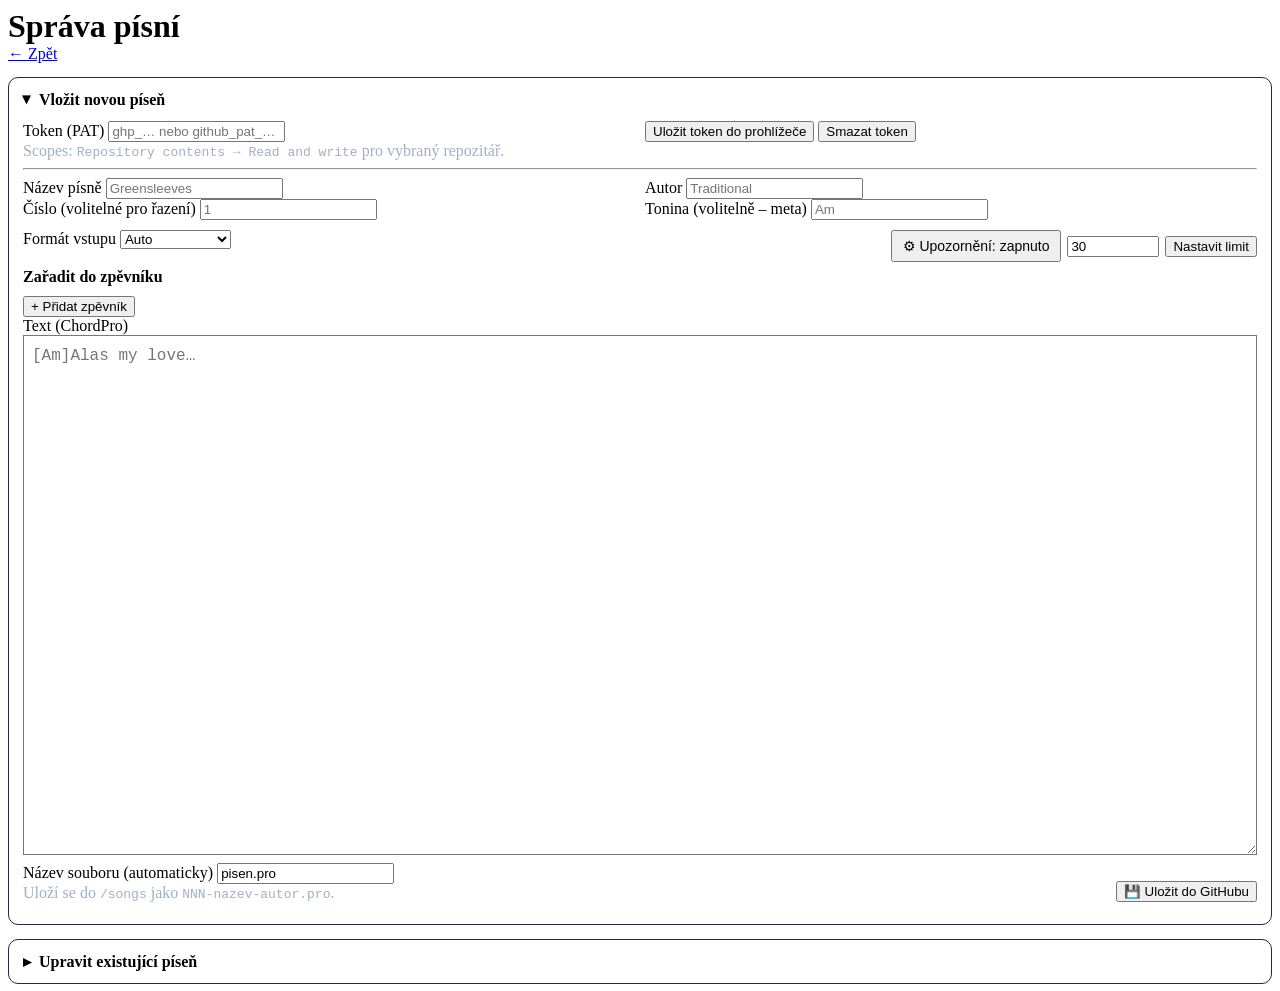
==== commit 0597429b: "Update admin.html" ====
--- a/admin.html
+++ b/admin.html
@@ -987,17 +987,6 @@
       });
     }
 
-    else {
-      arr.push({
-        id: patch.file,
-        file: patch.file,
-        title: patch.title || '',
-        author: patch.author || '',
-        number: (patch.number!=null) ? patch.number : null,
-        type: 'chordpro',
-        books: booksObj || {}
-      });
-    }
 
     const newContent = JSON.stringify(arr, null, 2);
     const putRes = await fetch(`https://api.github.com/repos/${ctx.user}/${ctx.repo}/contents/${encodeURIComponent(path)}`, {
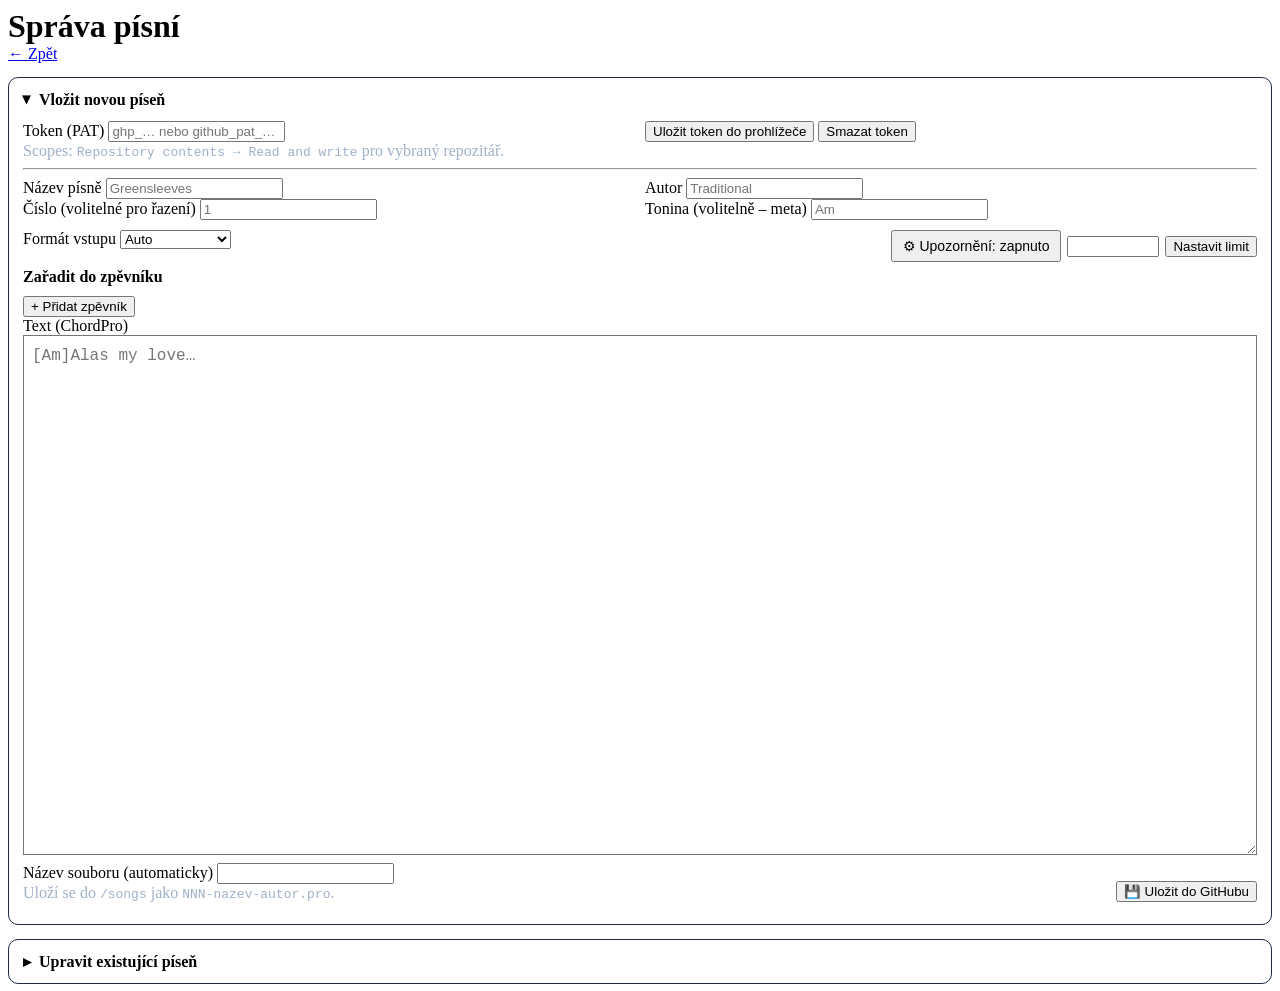
==== commit 72e9ae93: "Update admin.html" ====
--- a/admin.html
+++ b/admin.html
@@ -924,9 +924,17 @@
     }
     const json = await getRes.json();
     const sha = json.sha;
-   const raw = b64utf8_decode(json.content);
-    let arr = [];
-    try{ arr = JSON.parse(raw); }catch(_){ arr = []; }
+    const raw = b64utf8_decode(json.content);
+
+    let arr;
+    try{
+      const parsed = JSON.parse(raw);
+      if (!Array.isArray(parsed)) throw new Error('songs.json není pole');
+      arr = parsed;
+    }catch(err){
+      console.warn('songs.json nelze parsovat, update přeskočen:', err.message);
+      return;
+    }
 
     const idx = arr.findIndex(x => x && x.file === patch.file);
 
@@ -939,23 +947,8 @@
       }
     }
 
-    if (idx >= 0){
-      const prev = arr[idx];
-
-      // připrav "books" jako objekt z interního pole {name, number}
-      let booksObj = undefined;
-      if (Array.isArray(patch.songbooks)){
-        booksObj = {};
-        for (const s of patch.songbooks){
-          if (s && s.name && Number.isFinite(s.number)) booksObj[s.name] = s.number;
-        }
-      }
-
-      // SLUČOVÁNÍ: nesmaž dřívější zařazení – spoj staré a nové
-      const mergedBooks =
-        (booksObj !== undefined)
-          ? { ...(prev.books || {}), ...booksObj }
-          : (prev.books || {});
+      // Vstup ze songbook editoru je brán jako zdroj pravdy (může být i prázdný pro odebrání)
+      const mergedBooks = (booksObj !== undefined) ? booksObj : (prev.books || {});
 
       arr[idx] = {
         ...prev,
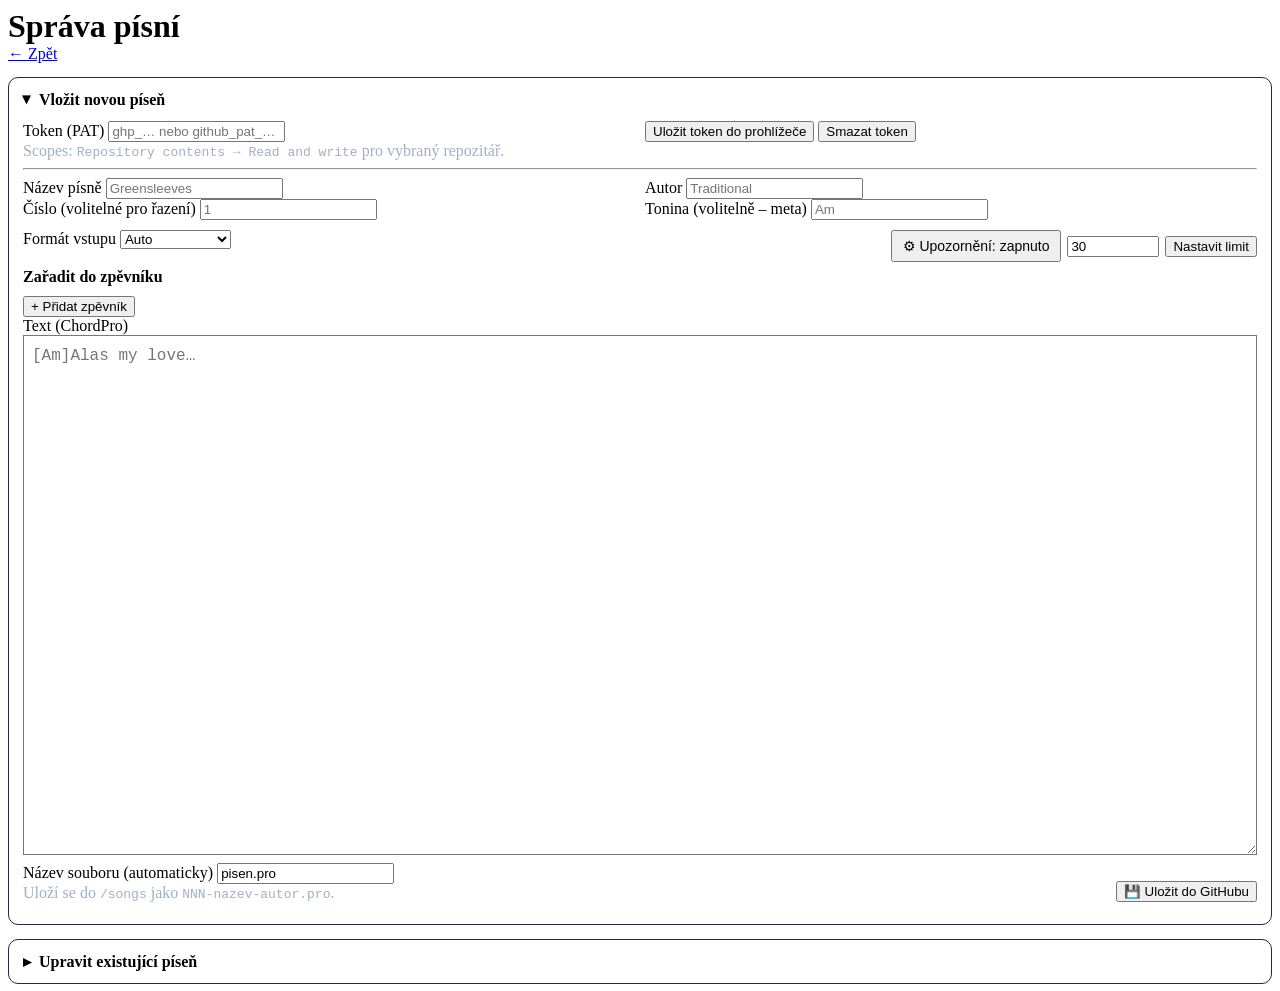
==== commit e70eeafa: "Update admin.html" ====
--- a/admin.html
+++ b/admin.html
@@ -946,7 +946,8 @@
         if (s && s.name && Number.isFinite(s.number)) booksObj[s.name] = s.number;
       }
     }
-
+    if (idx >= 0){
+      const prev = arr[idx] || {};
       // Vstup ze songbook editoru je brán jako zdroj pravdy (může být i prázdný pro odebrání)
       const mergedBooks = (booksObj !== undefined) ? booksObj : (prev.books || {});
 
@@ -963,12 +964,7 @@
       delete arr[idx].songbooks; // uklid starého formátu
     } else {
       // nový záznam – ulož vše, co máme
-      let booksObj = {};
-      if (Array.isArray(patch.songbooks)){
-        for (const s of patch.songbooks){
-          if (s && s.name && Number.isFinite(s.number)) booksObj[s.name] = s.number;
-        }
-      }
+         const newBooks = booksObj !== undefined ? booksObj : {};
       arr.push({
         id: patch.file,
         file: patch.file,
@@ -976,7 +972,7 @@
         author: patch.author || '',
         number: (patch.number!=null) ? patch.number : null,
         type: 'chordpro',
-        books: booksObj
+        books: newBooks
       });
     }
 
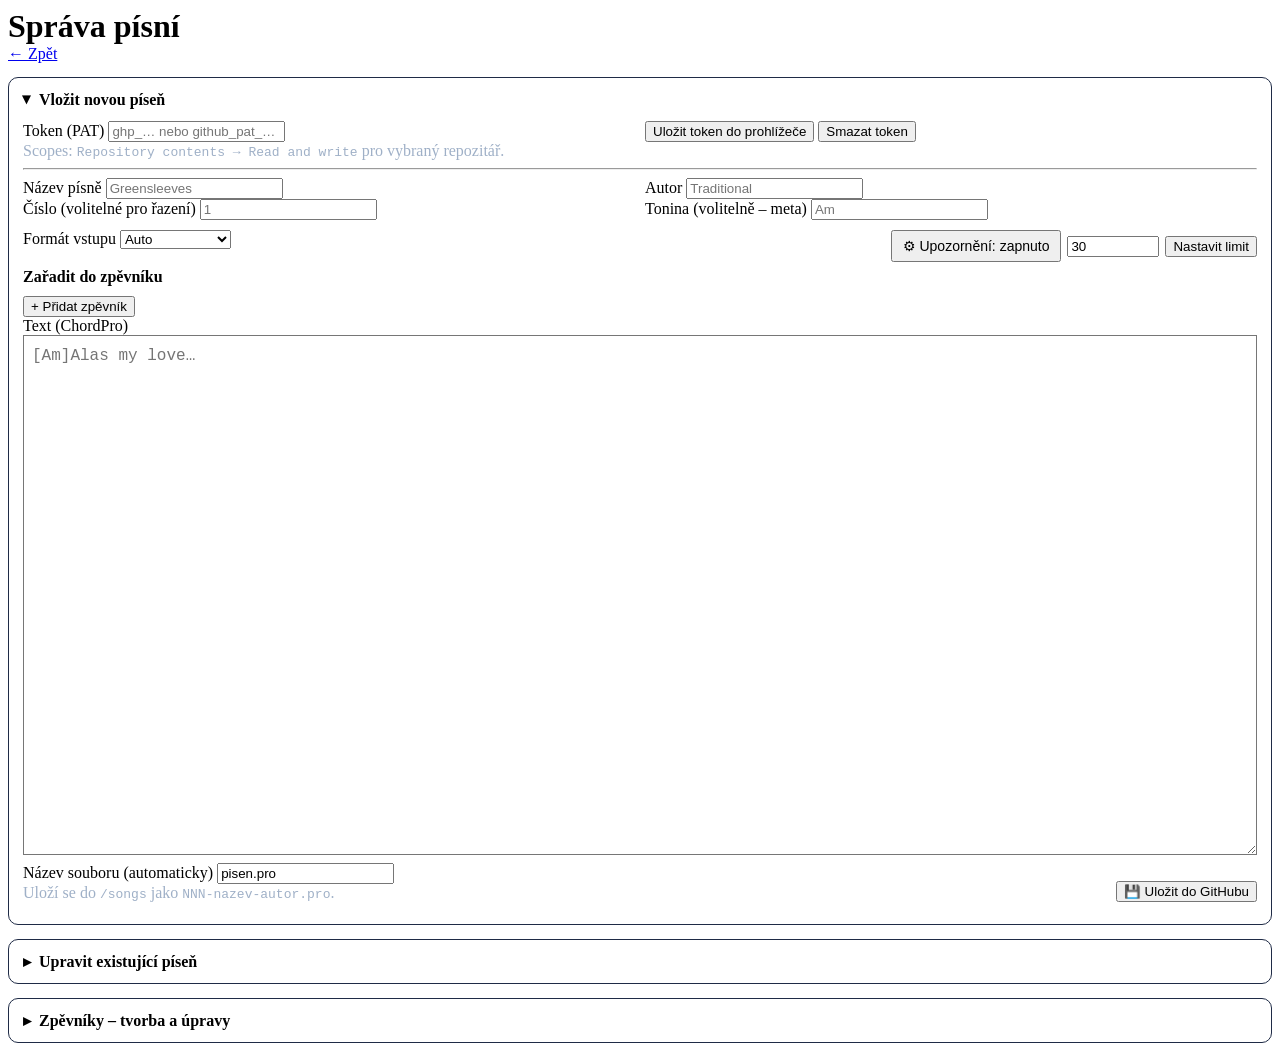
==== commit 007962e0: "Update admin.html" ====
--- a/admin.html
+++ b/admin.html
@@ -60,6 +60,10 @@
   .row-actions{ display:flex; gap:6px; }
   .chips{ display:flex; flex-wrap:wrap; gap:6px; }
   .chip{ padding:4px 8px; border:1px solid #273142; border-radius:999px; }
+   .sb-manage-list .item{ display:grid; grid-template-columns: 80px 1fr 80px 36px 36px; gap:8px; align-items:center; padding:6px 0; border-bottom:1px solid #1f2b46; }
+  .sb-manage-list .item:last-child{ border-bottom:none; }
+  .sb-manage-num{ width:100%; }
+  .sb-manage-order{ display:flex; gap:4px; }
 </style>
 </head>
 
@@ -220,6 +224,47 @@
         </div>
 
         <div id="editStatus" class="note" style="margin-top:8px"></div>
+      </div>
+    </div>
+  </details>
+  
+  <!-- ========== SEKCE 3: SPRÁVA ZPĚVNÍKŮ (COLLAPSIBLE) ========== -->
+  <details class="accordion">
+    <summary>Zpěvníky – tvorba a úpravy</summary>
+    <div class="accordion-body">
+      <div class="card">
+        <h2 style="margin:0 0 8px">Spravovat zpěvník</h2>
+
+        <div class="grid two">
+          <label>Vybrat existující zpěvník
+            <select id="sbManageSelect"></select>
+          </label>
+          <div class="row-actions" style="align-self:end;justify-self:end">
+            <button id="sbManageLoad">Načíst</button>
+            <button id="sbManageClear" class="ghost">Vyčistit</button>
+          </div>
+        </div>
+
+        <label>Název zpěvníku
+          <input id="sbManageName" placeholder="Zpjěvníček 2" />
+        </label>
+
+        <div class="grid two">
+          <label>Vyhledat píseň pro přidání
+            <input id="sbManageSearch" placeholder="název nebo číslo" />
+          </label>
+          <div class="note" style="align-self:end">Přidej kliknutím na „+“ nebo přetřiď pomocí šipek.</div>
+        </div>
+        <div id="sbManageSearchResults" class="list" style="margin-top:6px"></div>
+
+        <h3 style="margin:12px 0 4px">Písně ve zpěvníku</h3>
+        <div id="sbManageList" class="sb-manage-list"></div>
+        <div class="row-actions" style="margin-top:8px; justify-content:space-between;">
+          <button id="sbManageReindex" class="ghost">Přečíslovat podle pořadí</button>
+          <button id="sbManageSave">💾 Uložit zpěvník</button>
+        </div>
+
+        <div id="sbManageStatus" class="note" style="margin-top:6px"></div>
       </div>
     </div>
   </details>
@@ -435,9 +480,21 @@
 const sbNewHint = document.getElementById('sbNewHint');
 const sbEditHint = document.getElementById('sbEditHint');
 const datalistAll = document.getElementById('songbooksAll');
+  
+const sbManageSelect = document.getElementById('sbManageSelect');
+const sbManageLoadBtn = document.getElementById('sbManageLoad');
+const sbManageClearBtn = document.getElementById('sbManageClear');
+const sbManageNameEl = document.getElementById('sbManageName');
+const sbManageSearchEl = document.getElementById('sbManageSearch');
+const sbManageSearchResultsEl = document.getElementById('sbManageSearchResults');
+const sbManageListEl = document.getElementById('sbManageList');
+const sbManageSaveBtn = document.getElementById('sbManageSave');
+const sbManageStatusEl = document.getElementById('sbManageStatus');
+const sbManageReindexBtn = document.getElementById('sbManageReindex');
 
 let ALL_SONGBOOKS = []; // naplní se ze songs.json (pokud obsahuje 'songbooks')
-
+let SONGBOOK_INDEX = new Map(); // jméno -> [{song, number}]
+let MANAGED_BOOK = { name: '', items: [] }; // items: {id, file, title, author, number}
 function renderSongbookRow(container, name='', num=''){
   const row = document.createElement('div');
   row.className = 'songbook-row';
@@ -475,7 +532,107 @@
     .sort((a,b)=>a.localeCompare(b,'cs'))
     .map(n=>`<option value="${escapeHtml(n)}"></option>`).join('');
 }
-
+function buildSongbookIndex(){
+  const map = new Map();
+  for (const it of SONG_INDEX_DATA){
+    const books = [];
+    if (it && it.books && typeof it.books === 'object'){
+      for (const k of Object.keys(it.books)) books.push({ name: k, number: it.books[k] });
+    }
+    if (Array.isArray(it.songbooks)){
+      for (const sb of it.songbooks){
+        if (sb && sb.name) books.push({ name: sb.name, number: sb.number });
+      }
+    }
+    for (const sb of books){
+      if (!map.has(sb.name)) map.set(sb.name, []);
+      map.get(sb.name).push({ song: it, number: sb.number });
+    }
+  }
+  SONGBOOK_INDEX = map;
+  renderSongbookSelect();
+}
+function renderSongbookSelect(){
+  const names = Array.from(SONGBOOK_INDEX.keys()).sort((a,b)=>a.localeCompare(b,'cs'));
+  sbManageSelect.innerHTML = ['<option value="">Vyber zpěvník…</option>', ...names.map(n=>`<option value="${escapeHtml(n)}">${escapeHtml(n)}</option>`)].join('');
+}
+function sbManageStatus(msg, ok=false){
+  sbManageStatusEl.textContent = msg;
+  sbManageStatusEl.className = 'note' + (ok?' ok':'');
+}
+function setManagedBook(name, items){
+  MANAGED_BOOK = { name, items: [...items] };
+  sbManageNameEl.value = name || '';
+  renderManagedList();
+}
+function renderManagedList(){
+  if (!MANAGED_BOOK.items.length){
+    sbManageListEl.innerHTML = '<div class="note">Zpěvník je prázdný. Přidej písně vlevo nahoře.</div>';
+    return;
+  }
+  sbManageListEl.innerHTML = MANAGED_BOOK.items.map((it, idx)=>{
+    const author = it.author ? ` — <span class="muted">${escapeHtml(it.author)}</span>` : '';
+    const title = `<div><b>${escapeHtml(it.title)}</b>${author}</div>`;
+    const path = `<div class="note" style="font-size:12px">${escapeHtml(it.file || '')}</div>`;
+    return `
+      <div class="item" data-id="${encodeURIComponent(it.id || it.file || it.title)}">
+        <input class="sb-manage-num" type="number" min="1" step="1" value="${escapeHtml(String(it.number||idx+1))}" />
+        <div>${title}${path}</div>
+        <div class="sb-manage-order">
+          <button type="button" class="ghost" data-up>↑</button>
+          <button type="button" class="ghost" data-down>↓</button>
+        </div>
+        <button type="button" class="ghost sb-del">✕</button>
+        <span></span>
+      </div>`;
+  }).join('');
+
+  sbManageListEl.querySelectorAll('.sb-manage-num').forEach((inp, idx)=>{
+    inp.onchange = ()=>{
+      const num = Number(inp.value);
+      if (!Number.isFinite(num)) return;
+      MANAGED_BOOK.items[idx].number = num;
+    };
+  });
+  sbManageListEl.querySelectorAll('[data-up]').forEach(btn=>{
+    btn.onclick = ()=>{
+      const row = btn.closest('.item');
+      const id = row?.getAttribute('data-id');
+      const i = MANAGED_BOOK.items.findIndex(x=> encodeURIComponent(x.id || x.file || x.title) === id);
+      if (i>0){
+        const tmp = MANAGED_BOOK.items[i-1];
+        MANAGED_BOOK.items[i-1] = MANAGED_BOOK.items[i];
+        MANAGED_BOOK.items[i] = tmp;
+        reindexManagedNumbers();
+      }
+    };
+  });
+  sbManageListEl.querySelectorAll('[data-down]').forEach(btn=>{
+    btn.onclick = ()=>{
+      const row = btn.closest('.item');
+      const id = row?.getAttribute('data-id');
+      const i = MANAGED_BOOK.items.findIndex(x=> encodeURIComponent(x.id || x.file || x.title) === id);
+      if (i>=0 && i < MANAGED_BOOK.items.length-1){
+        const tmp = MANAGED_BOOK.items[i+1];
+        MANAGED_BOOK.items[i+1] = MANAGED_BOOK.items[i];
+        MANAGED_BOOK.items[i] = tmp;
+        reindexManagedNumbers();
+      }
+    };
+  });
+  sbManageListEl.querySelectorAll('.sb-del').forEach(btn=>{
+    btn.onclick = ()=>{
+      const row = btn.closest('.item');
+      const id = row?.getAttribute('data-id');
+      MANAGED_BOOK.items = MANAGED_BOOK.items.filter(x=> encodeURIComponent(x.id || x.file || x.title) !== id);
+      renderManagedList();
+    };
+  });
+}
+function reindexManagedNumbers(){
+  MANAGED_BOOK.items = MANAGED_BOOK.items.map((it, idx)=>({ ...it, number: idx+1 }));
+  renderManagedList();
+}
 /* --------------------- SAVE – NOVÁ PÍSEŇ --------------------- */
 document.getElementById('saveBtn').onclick = async () => {
   try {
@@ -588,8 +745,9 @@
     }
   }
 }
-ALL_SONGBOOKS = acc;
-fillDatalist();
+  ALL_SONGBOOKS = acc;
+  fillDatalist();
+  buildSongbookIndex();
 
 
     estatus('Seznam písní načten.', true);
@@ -608,6 +766,19 @@
     const numberHit = Number.isFinite(asNum) && ( (item.number|0) === asNum );
     return titleHit || numberHit;
   }).slice(0, 20);
+}
+  function getBookNumberFromItem(item, book){
+  if (!item) return null;
+  if (item.books && Object.prototype.hasOwnProperty.call(item.books, book)){
+    const num = Number(item.books[book]);
+    if (Number.isFinite(num)) return num;
+  }
+  if (Array.isArray(item.songbooks)){
+    for (const sb of item.songbooks){
+      if (sb && sb.name === book && Number.isFinite(+sb.number)) return Number(sb.number);
+    }
+  }
+  return null;
 }
 function renderEditResults(list){
   if(!list.length){
@@ -634,6 +805,64 @@
     };
   });
 }
+  function loadSongbookForManage(name){
+  const list = SONGBOOK_INDEX.get(name) || [];
+  const sorted = [...list].sort((a,b)=>{
+    const an = Number.isFinite(+a.number) ? +a.number : 1e9;
+    const bn = Number.isFinite(+b.number) ? +b.number : 1e9;
+    if (an !== bn) return an - bn;
+    return (a.song.title||'').localeCompare(b.song.title||'', 'cs');
+  });
+  const items = sorted.map((it, idx)=>({
+    id: it.song.id || it.song.file || it.song.title,
+    file: it.song.file,
+    title: it.song.title || 'Neznámá píseň',
+    author: it.song.author || '',
+    number: Number.isFinite(+it.number) ? Number(it.number) : idx+1
+  }));
+  setManagedBook(name, items);
+  sbManageStatus(`Načten zpěvník „${name}“ (${items.length} písní).`, true);
+}
+function renderSongAddResults(list){
+  if(!list.length){
+    sbManageSearchResultsEl.innerHTML = '';
+    return;
+  }
+  sbManageSearchResultsEl.innerHTML = list.map(it=>{
+    const num = (it.number!=null && it.number!=='') ? `${it.number} · ` : '';
+    const author = it.author ? ` — <span class="muted">${escapeHtml(it.author)}</span>` : '';
+    return `
+      <div class="item" style="display:flex;justify-content:space-between;align-items:center;padding:4px 0;">
+        <div>
+          <div><b>${num}${escapeHtml(it.title||'')}</b>${author}</div>
+          <div class="note" style="font-size:12px">${escapeHtml(it.file||'')}</div>
+        </div>
+        <div><button class="ghost" data-add="${encodeURIComponent(it.id || it.file || it.title)}">+</button></div>
+      </div>`;
+  }).join('');
+
+  sbManageSearchResultsEl.querySelectorAll('button[data-add]').forEach(btn=>{
+    btn.onclick = ()=>{
+      const id = decodeURIComponent(btn.getAttribute('data-add'));
+      const found = SONG_INDEX_DATA.find(s=> (s.id===id) || (s.file===id) || (s.title===id) );
+      if(found) addSongToManaged(found);
+    };
+  });
+}
+function addSongToManaged(song){
+  if (!song) return;
+  const exists = MANAGED_BOOK.items.some(it=> (it.id === song.id) || (it.file === song.file));
+  if (exists) return;
+  const maxNum = MANAGED_BOOK.items.reduce((m,it)=> Math.max(m, Number(it.number)||0), 0);
+  MANAGED_BOOK.items.push({
+    id: song.id || song.file || song.title,
+    file: song.file,
+    title: song.title || 'Neznámá píseň',
+    author: song.author || '',
+    number: maxNum + 1
+  });
+  renderManagedList();
+}
 function parseChordProMetaAndBody(text){
   const lines = text.replace(/\r/g,'').split('\n');
   const meta = {};
@@ -713,6 +942,65 @@
     estatus('Chyba: ' + e.message);
   }
 }
+function rewriteSongForBook(text, bookName, newNumber, fallback){
+  const { meta, body, songbooks } = parseChordProMetaAndBody(text);
+  const others = songbooks.filter(sb => sb.name !== bookName);
+  if (newNumber != null) others.push({ name: bookName, number: newNumber });
+
+  const lines = [];
+  if (meta.title || (fallback && fallback.title)) lines.push(`{title: ${meta.title || fallback.title}}`);
+  if (meta.artist || (fallback && fallback.author)) lines.push(`{artist: ${meta.artist || fallback.author}}`);
+  if (meta.key) lines.push(`{key: ${meta.key}}`);
+  if (meta.number) lines.push(`{number: ${meta.number}}`);
+  for (const k of Object.keys(meta)){
+    if (['title','artist','key','number'].includes(k)) continue;
+    lines.push(`{${k}: ${meta[k]}}`);
+  }
+  others.sort((a,b)=> (a.number??1e9) - (b.number??1e9)).forEach(sb=>{
+    lines.push(`{book: ${sb.name} = ${sb.number}}`);
+  });
+  lines.push('');
+  lines.push(body);
+  return { text: lines.join('\n'), songbooks: others };
+}
+async function updateSongFileForBook(ctx, song, bookName, newNumber){
+  const path = (song.file && song.file.startsWith('songs/')) ? song.file : `songs/${(song.file||'').split('/').pop()}`;
+  const metaRes = await fetch(`https://api.github.com/repos/${ctx.user}/${ctx.repo}/contents/${encodeURIComponent(path)}`, {
+    headers: { 'Authorization': `Bearer ${ctx.token}`, 'Accept': 'application/vnd.github+json' }
+  });
+  if(!metaRes.ok){
+    const t = await metaRes.text();
+    throw new Error(`GitHub API (get ${path}) ${metaRes.status}: ${t}`);
+  }
+  const metaJson = await metaRes.json();
+  const raw = b64utf8_decode(metaJson.content || '');
+  const rewritten = rewriteSongForBook(raw, bookName, newNumber, { title: song.title, author: song.author });
+  if (rewritten.text === raw) return; // nic se nezměnilo
+
+  const putRes = await fetch(`https://api.github.com/repos/${ctx.user}/${ctx.repo}/contents/${encodeURIComponent(path)}`, {
+    method: 'PUT',
+    headers: { 'Authorization': `Bearer ${ctx.token}`, 'Accept': 'application/vnd.github+json' },
+    body: JSON.stringify({
+      message: `chore(songbook): ${bookName} → ${song.title || path}`,
+      content: b64utf8(rewritten.text),
+      branch: 'main',
+      sha: metaJson.sha
+    })
+  });
+  if(!putRes.ok){
+    const t = await putRes.text();
+    throw new Error(`GitHub API (save ${path}) ${putRes.status}: ${t}`);
+  }
+
+  await tryUpdateSongsJson(ctx, {
+    file: path,
+    title: song.title || '',
+    author: song.author || '',
+    number: song.number ?? null,
+    songbooks: rewritten.songbooks
+  });
+}
+  
 function buildChordProFromEditor(){
   const lines = [];
   if (eTitleEl.value.trim()) lines.push(`{title: ${eTitleEl.value.trim()}}`);
@@ -841,7 +1129,43 @@
     estatus('Chyba: ' + e.message);
   }
 }
-
+async function saveManagedSongbook(){
+  const bookName = sbManageNameEl.value.trim();
+  if (!bookName) return sbManageStatus('Zadej prosím název zpěvníku.');
+  const { user, repo } = detectRepo();
+  if (!user || !repo) return sbManageStatus('Nepodařilo se odvodit user/repo z URL.');
+  const token = (document.querySelector('#token')?.value || localStorage.getItem('gh_pat') || '').trim();
+  if (!token) return sbManageStatus('Chybí PAT token (zadej nahoře).');
+
+  // map s novým pořadím
+  const desired = new Map();
+  for (const it of MANAGED_BOOK.items){
+    const num = Number(it.number);
+    if (!Number.isFinite(num)) return sbManageStatus('Všechna čísla musí být platná čísla.');
+    desired.set(it.file, num);
+  }
+
+  sbManageStatus('Ukládám změny…');
+  const ctx = { user, repo, token };
+  let processed = 0;
+  for (const song of SONG_INDEX_DATA){
+    const currentNum = getBookNumberFromItem(song, bookName);
+    const newNum = desired.has(song.file) ? desired.get(song.file) : null;
+    if ((currentNum ?? null) === (newNum ?? null)) continue;
+    try{
+      await updateSongFileForBook(ctx, song, bookName, newNum);
+      processed++;
+    }catch(e){
+      console.error(e);
+      sbManageStatus('Chyba při ukládání: ' + e.message);
+      return;
+    }
+  }
+
+  await loadSongsIndex();
+  sbManageStatus(`Hotovo. Aktualizováno souborů: ${processed}.`, true);
+  if (bookName) loadSongbookForManage(bookName);
+}
 /* ------------------- MARKS pro EDIT ------------------- */
 function rebuildEditMarks(){
   if (!editMarksEnabled){
@@ -902,6 +1226,19 @@
 });
 saveEditBtn.onclick = saveEditedSong;
 deleteEditBtn.onclick = deleteEditedSong;
+/* ------------------- Dráty UI (songbook manager) ------------------- */
+sbManageLoadBtn.onclick = ()=>{
+  const name = sbManageSelect.value;
+  if (name) loadSongbookForManage(name);
+};
+sbManageClearBtn.onclick = ()=>{ setManagedBook('', []); sbManageStatus(''); };
+sbManageSearchEl.addEventListener('input', ()=>{
+  const q = sbManageSearchEl.value;
+  const res = searchSongs(q).filter(it=> !MANAGED_BOOK.items.some(x=> x.file === it.file));
+  renderSongAddResults(res);
+});
+sbManageSaveBtn.onclick = saveManagedSongbook;
+sbManageReindexBtn.onclick = reindexManagedNumbers;
 
 /* ------------------- Načíst index při startu ------------------- */
 loadSongsIndex();
